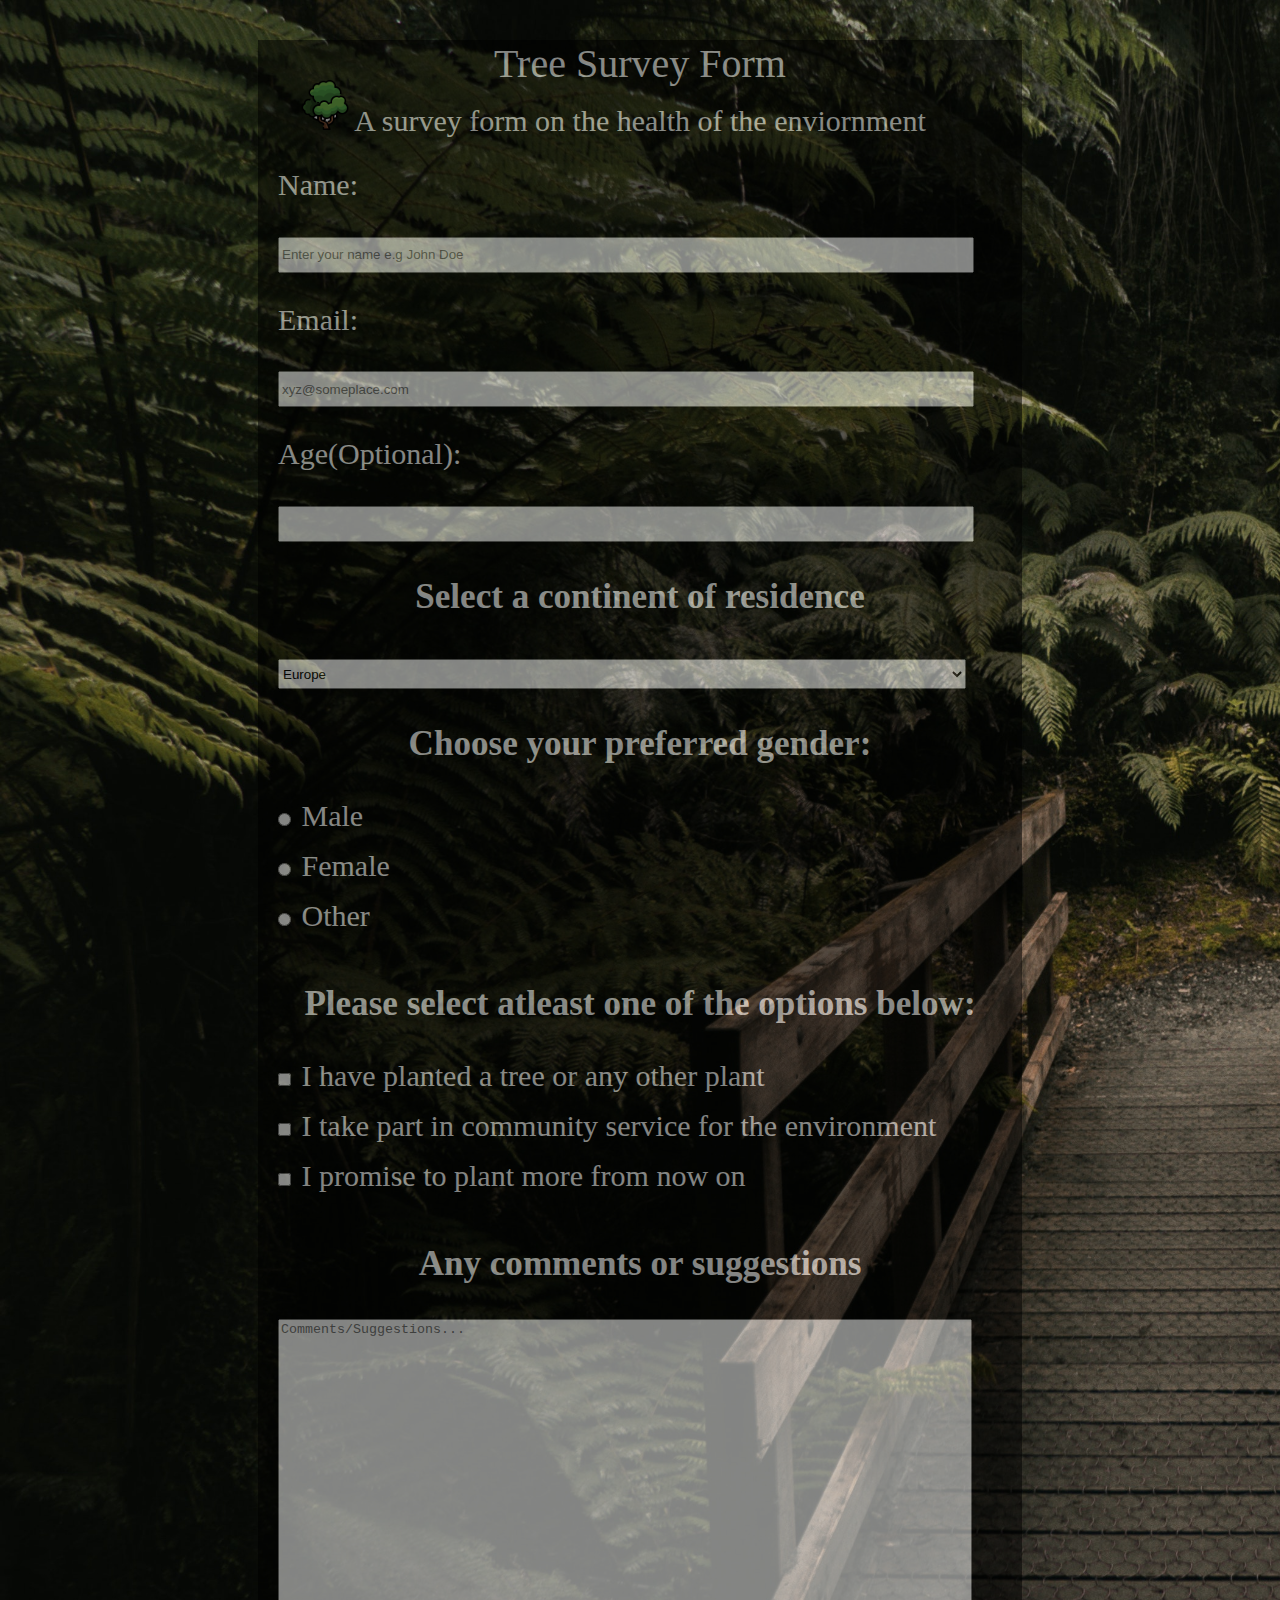
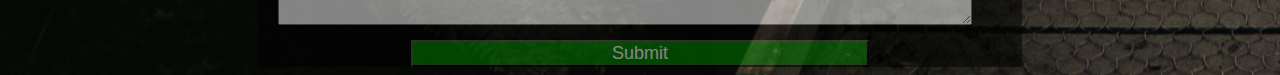
==== tree.html @ 1c646c8b "Adding all files to github" ====
<!DOCTYPE html>

<html>

    <head>
        
        <link rel="stylesheet" type="text/css" href="styles.css">
        

        <title>Environment Survey Form</title>



</head>

<body id="main">
   
       
<div class="imagediv">
    <img src="icon.png" alt="Tree icon" height="50px" width="50px">
</div>
    <div class="container">
        
    <p id="myHeader">Tree Survey Form</p>
    
    <p id="tagline">A survey form on the health of the enviornment</p>
    
    <form action="/" method="post">
<!--use placeholder to add a tag inside box-->   
       
       <div>
        <p id="alignment">Name:</p> 
       <label for="Uname"></label>
        <input type="text" class="resize" name="Uname" id="Uname" placeholder="Enter your name e.g John Doe" required>

    </div>

    <div>
        <p id="alignment">Email:</p>
        <label for="email"></label>
        <input type="email" class="resize" name="email" id="email" placeholder="xyz@someplace.com" required>

    </div>
   
    <div>
        <p id="alignment">Age(Optional):</p>
        <label for="Age"></label>
        <input type="number" class="resize" name="Age" id="Age" min="1">

    </div>


    <div>

    <h3>Select a continent of residence</h3>

    <select id="continent" class="resize" name="continent">
    <option>Europe</option>
    <option value="AF">Africa</option>
    <option value="AN">Antarctica</option>
    <option value="AS">Asia</option>
    <option value="EU">Europe</option>
    <option value="OC">Australia</option>
    <option value="NA">North America</option>
    <option value="SA">South America</option>
</select>


    </div>
  
    <div>
        <h3>Choose your preferred gender:</h3>
                 
            <input type="radio" name="Gender" id="Male">
            <label for="Male">Male</label>
            <br />
          
        <input type="radio" name="Gender" id="Female">
        <label for="Female">Female</label>
        <br />
        
        <input type="radio" name="Gender" id="Other">
        <label for="Other">Other</label>

    </div>
   

<div>
    <h3>Please select atleast one of the options below:</h3>
    
    <input type="checkbox" name="newsl" id="newsl">
    <label for="newsl">I have planted a tree or any other plant</label>
    <br />

    <input type="checkbox" name="news1" id="news2">
    <label for="news2">I take part in community service for the environment</label>
<br />

    <input type="checkbox" name="newsl" id="news3">
    <label for="news3">I promise to plant more from now on</label>
</div>


<div>
    <h3>Any comments or suggestions</h3>
    
    <textarea name="comment" id="comments" placeholder="Comments/Suggestions..."></textarea>


<br>
<button type ="submit"  class="btn">Submit</button>


</form>
</div>
</body>

</html>
---- styles.css ----
#myHeader {text-align: center; font-size: 40px; font-family: 'Times New Roman', Times, serif; font: bold;}
#tagline {text-align: center; font-family: 'Times New Roman', Times, serif; font: bold; margin-top: -3%;}
#main {background-image: url(tree.jpg);opacity: 100%;background-repeat: no-repeat; background-size: cover ;color: white;font-size: large;}
.container {background-color: black;background-position: center;opacity: 50%; margin-top:0px ; margin-top: 0%; margin-left: 250px;margin-right: 250px; font-size: 30px;}
.container h3 {text-align: center;}
.resize {width: 90%; margin-left: 20px; height: 30px;}
#alignment {margin-left: 20px;}
input[type=radio] {margin-left: 20px; margin-bottom:3%;}
input[type=checkbox] {margin-left: 20px; margin-bottom: 3%;}
#comments {width: 90%; margin-left: 20px; height: 300px;}
.btn {background-color: green;color: white;font-size: large;margin-left: 20%;margin-right: 30%;width: 60%;}
.btn:hover {background-color: rgb(70, 21, 21);}
.imagediv {position: absolute; top: 80px; left: 300px; }
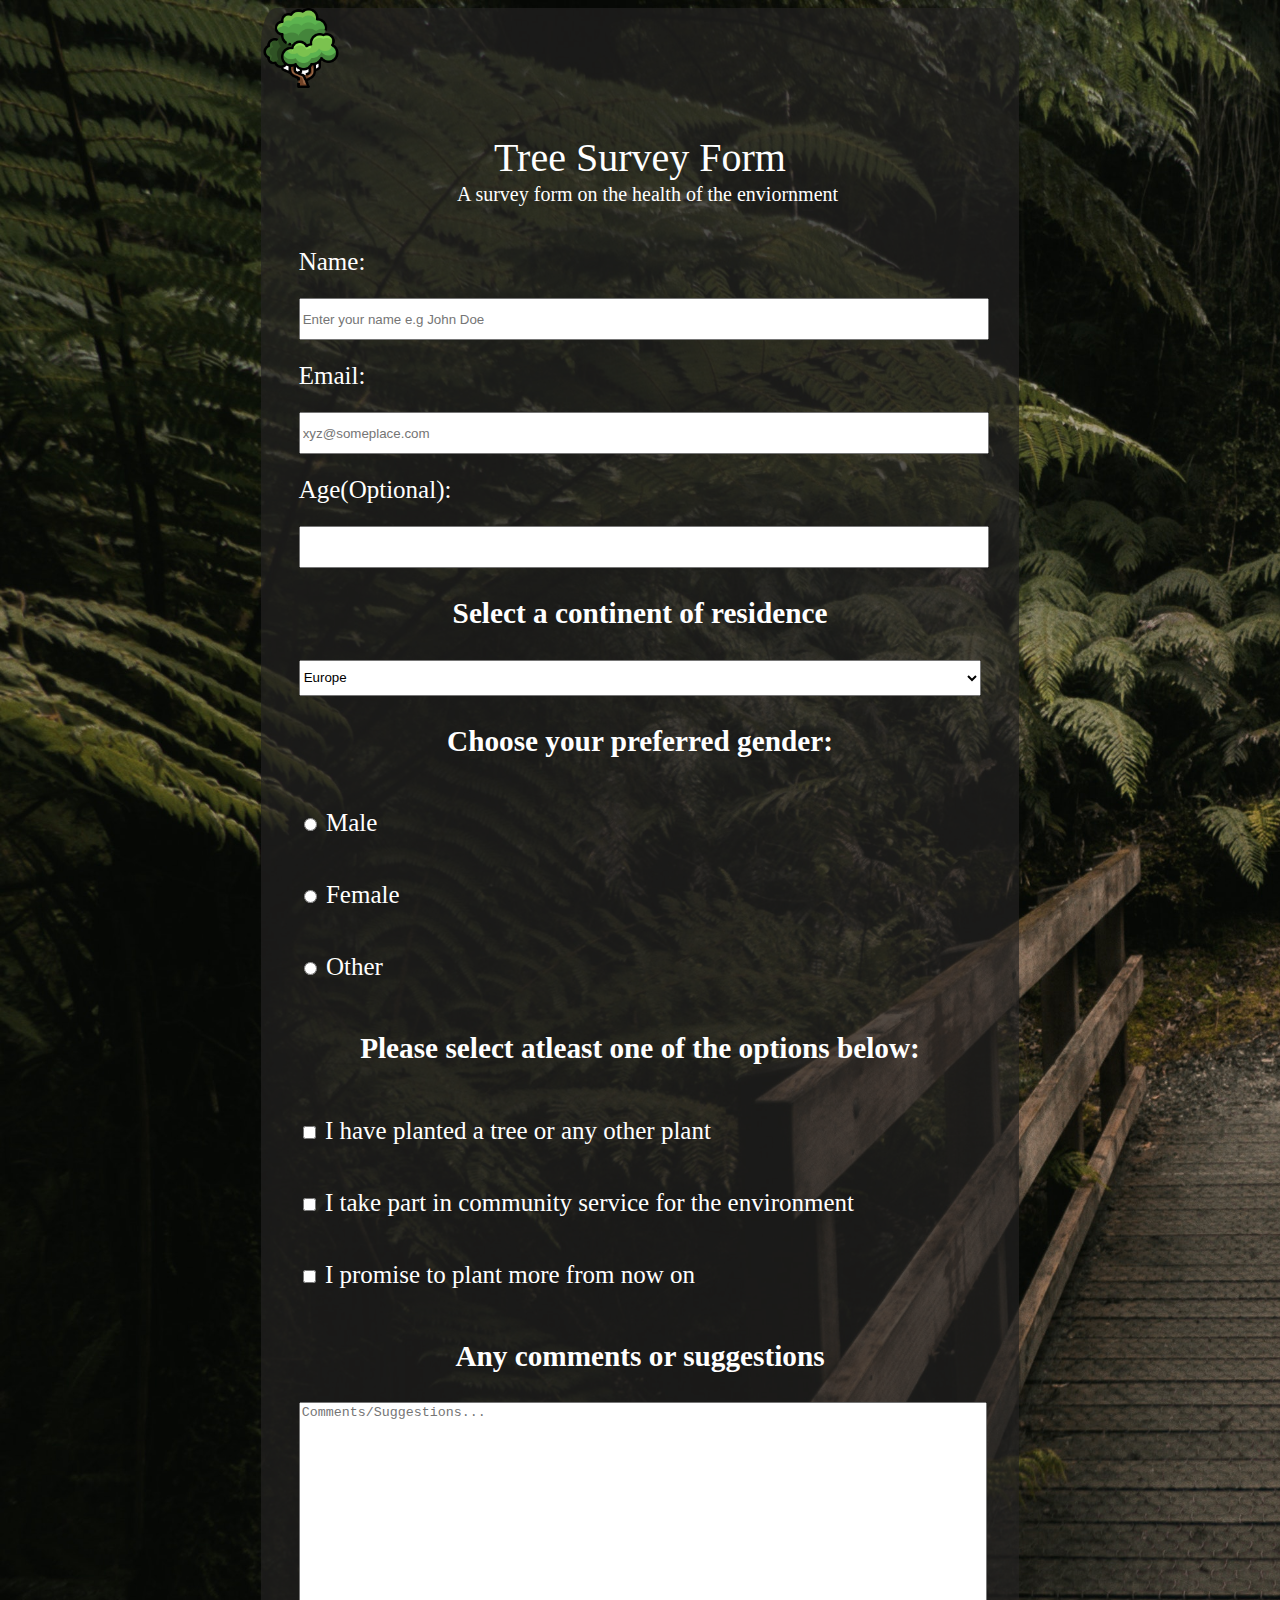
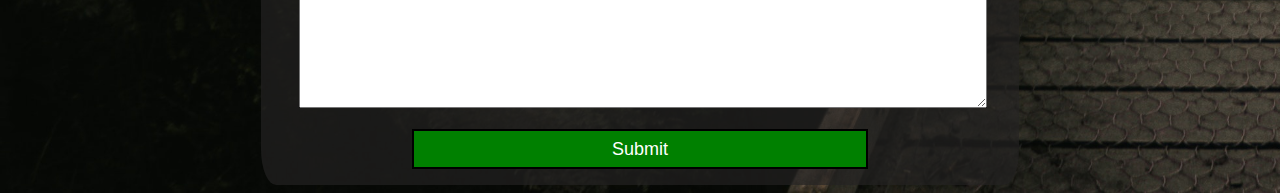
==== commit dafc4b07: "formatting changes" ====
--- a/tree.html
+++ b/tree.html
@@ -2,117 +2,107 @@
 
 <html>
 
-    <head>
-        
-        <link rel="stylesheet" type="text/css" href="styles.css">
-        
+<head>
 
-        <title>Environment Survey Form</title>
+    <link rel="stylesheet" type="text/css" href="styles.css">
 
-
-
+    <title>Environment Survey Form</title>
 </head>
 
 <body id="main">
-   
-       
-<div class="imagediv">
-    <img src="icon.png" alt="Tree icon" height="50px" width="50px">
-</div>
+
     <div class="container">
-        
-    <p id="myHeader">Tree Survey Form</p>
-    
-    <p id="tagline">A survey form on the health of the enviornment</p>
-    
-    <form action="/" method="post">
-<!--use placeholder to add a tag inside box-->   
-       
-       <div>
-        <p id="alignment">Name:</p> 
-       <label for="Uname"></label>
-        <input type="text" class="resize" name="Uname" id="Uname" placeholder="Enter your name e.g John Doe" required>
+        <img src="icon.png" alt="Tree icon" height="80px" width="80px">
+        <p id="myHeader">Tree Survey Form</p>
+        <p id="tagline">A survey form on the health of the enviornment</p>
 
-    </div>
+        <form action="/" method="post">
+            <!--use placeholder to add a tag inside box-->
 
-    <div>
-        <p id="alignment">Email:</p>
-        <label for="email"></label>
-        <input type="email" class="resize" name="email" id="email" placeholder="xyz@someplace.com" required>
+            <div class="label_aligner">
+                <label for="Uname">Name:</label>
+                <input type="text" class="resize" name="Uname" id="Uname" placeholder="Enter your name e.g John Doe"
+                    required>
 
-    </div>
-   
-    <div>
-        <p id="alignment">Age(Optional):</p>
-        <label for="Age"></label>
-        <input type="number" class="resize" name="Age" id="Age" min="1">
+            </div>
 
-    </div>
+            <div class="label_aligner">
+
+                <label for="email">Email:</label>
+                <input type="email" class="resize" name="email" id="email" placeholder="xyz@someplace.com" required>
+
+            </div>
+
+            <div class="label_aligner">
+
+                <label for="Age">Age(Optional):</label>
+                <input type="number" class="resize" name="Age" id="Age" min="1">
+
+            </div>
 
 
-    <div>
+            <div>
 
-    <h3>Select a continent of residence</h3>
+                <h3>Select a continent of residence</h3>
 
-    <select id="continent" class="resize" name="continent">
-    <option>Europe</option>
-    <option value="AF">Africa</option>
-    <option value="AN">Antarctica</option>
-    <option value="AS">Asia</option>
-    <option value="EU">Europe</option>
-    <option value="OC">Australia</option>
-    <option value="NA">North America</option>
-    <option value="SA">South America</option>
-</select>
+                <select id="continent" class="resize" name="continent">
+                    <option>Europe</option>
+                    <option value="AF">Africa</option>
+                    <option value="AN">Antarctica</option>
+                    <option value="AS">Asia</option>
+                    <option value="EU">Europe</option>
+                    <option value="OC">Australia</option>
+                    <option value="NA">North America</option>
+                    <option value="SA">South America</option>
+                </select>
 
 
-    </div>
-  
-    <div>
-        <h3>Choose your preferred gender:</h3>
-                 
-            <input type="radio" name="Gender" id="Male">
-            <label for="Male">Male</label>
-            <br />
-          
-        <input type="radio" name="Gender" id="Female">
-        <label for="Female">Female</label>
-        <br />
-        
-        <input type="radio" name="Gender" id="Other">
-        <label for="Other">Other</label>
+            </div>
 
-    </div>
-   
+            <div>
+                <h3>Choose your preferred gender:</h3>
+                <div class="radiobtn">
+                    <input type="radio" name="Gender" id="Male">
+                    <label for="Male">Male</label>
+                    <br />
 
-<div>
-    <h3>Please select atleast one of the options below:</h3>
-    
-    <input type="checkbox" name="newsl" id="newsl">
-    <label for="newsl">I have planted a tree or any other plant</label>
-    <br />
+                    <input type="radio" name="Gender" id="Female">
+                    <label for="Female">Female</label>
+                    <br />
 
-    <input type="checkbox" name="news1" id="news2">
-    <label for="news2">I take part in community service for the environment</label>
-<br />
+                    <input type="radio" name="Gender" id="Other">
+                    <label for="Other">Other</label>
 
-    <input type="checkbox" name="newsl" id="news3">
-    <label for="news3">I promise to plant more from now on</label>
-</div>
+                </div>
+            </div>
+
+            <div>
+                <h3>Please select atleast one of the options below:</h3>
+                <div class="checkbtn">
+                    <input type="checkbox" name="newsl" id="newsl">
+                    <label for="newsl">I have planted a tree or any other plant</label>
+                    <br />
+
+                    <input type="checkbox" name="news1" id="news2">
+                    <label for="news2">I take part in community service for the environment</label>
+                    <br />
+
+                    <input type="checkbox" name="newsl" id="news3">
+                    <label for="news3">I promise to plant more from now on</label>
+                </div>
+            </div>
+
+            <div>
+                <h3>Any comments or suggestions</h3>
+
+                <textarea name="comment" id="comments" placeholder="Comments/Suggestions..."></textarea>
+
+                <br>
+                <button type="submit" class="btn">Submit</button>
 
 
-<div>
-    <h3>Any comments or suggestions</h3>
-    
-    <textarea name="comment" id="comments" placeholder="Comments/Suggestions..."></textarea>
-
-
-<br>
-<button type ="submit"  class="btn">Submit</button>
-
-
-</form>
-</div>
+        </form>
+    </div>
 </body>
 
 </html>--- a/styles.css
+++ b/styles.css
@@ -1,13 +1,74 @@
-#myHeader {text-align: center; font-size: 40px; font-family: 'Times New Roman', Times, serif; font: bold;}
-#tagline {text-align: center; font-family: 'Times New Roman', Times, serif; font: bold; margin-top: -3%;}
-#main {background-image: url(tree.jpg);opacity: 100%;background-repeat: no-repeat; background-size: cover ;color: white;font-size: large;}
-.container {background-color: black;background-position: center;opacity: 50%; margin-top:0px ; margin-top: 0%; margin-left: 250px;margin-right: 250px; font-size: 30px;}
-.container h3 {text-align: center;}
-.resize {width: 90%; margin-left: 20px; height: 30px;}
-#alignment {margin-left: 20px;}
-input[type=radio] {margin-left: 20px; margin-bottom:3%;}
-input[type=checkbox] {margin-left: 20px; margin-bottom: 3%;}
-#comments {width: 90%; margin-left: 20px; height: 300px;}
-.btn {background-color: green;color: white;font-size: large;margin-left: 20%;margin-right: 30%;width: 60%;}
-.btn:hover {background-color: rgb(70, 21, 21);}
-.imagediv {position: absolute; top: 80px; left: 300px; }+#myHeader {
+  font-size: 40px;
+  font-family: "Times New Roman", Times, serif;
+  font: bold;
+  text-align: center;
+  padding-bottom: 0%;
+}
+#tagline {
+  text-align: center;
+  align-items: center;
+  font-family: "Times New Roman", Times, serif;
+  font: bold;
+  margin-left: 2%;
+  font-size: 20px;
+  margin-top: -5%;
+}
+#main {
+  background-image: url(tree.jpg);
+  background-size: cover;
+  color: white;
+  font-size: large;
+}
+
+.container {
+  background-color: rgba(36, 35, 35, 0.658);
+  border-radius: 2%;
+  font-size: 25px;
+  width: 60%;
+  margin: auto;
+}
+.container h3 {
+  text-align: center;
+}
+.resize {
+  width: 90%;
+  margin-left: 5%;
+  height: 4vh;
+}
+.label_aligner label {
+  margin: auto auto auto 5%;
+  line-height: 8vh;
+}
+.radiobtn {
+  margin: auto auto 3% 5%;
+}
+.radiobtn label {
+  line-height: 8vh;
+}
+
+.checkbtn {
+  margin: auto auto 3% 5%;
+}
+
+.checkbtn label {
+  line-height: 8vh;
+}
+
+#comments {
+  width: 90%;
+  margin-left: 5%;
+  height: 300px;
+}
+.btn {
+  background-color: green;
+  color: white;
+  font-size: large;
+  width: 60%;
+  padding: 1%;
+  border-style: solid;
+  margin: 2% 30% 2% 20%;
+}
+.btn:hover {
+  background-color: rgb(70, 21, 21);
+}
